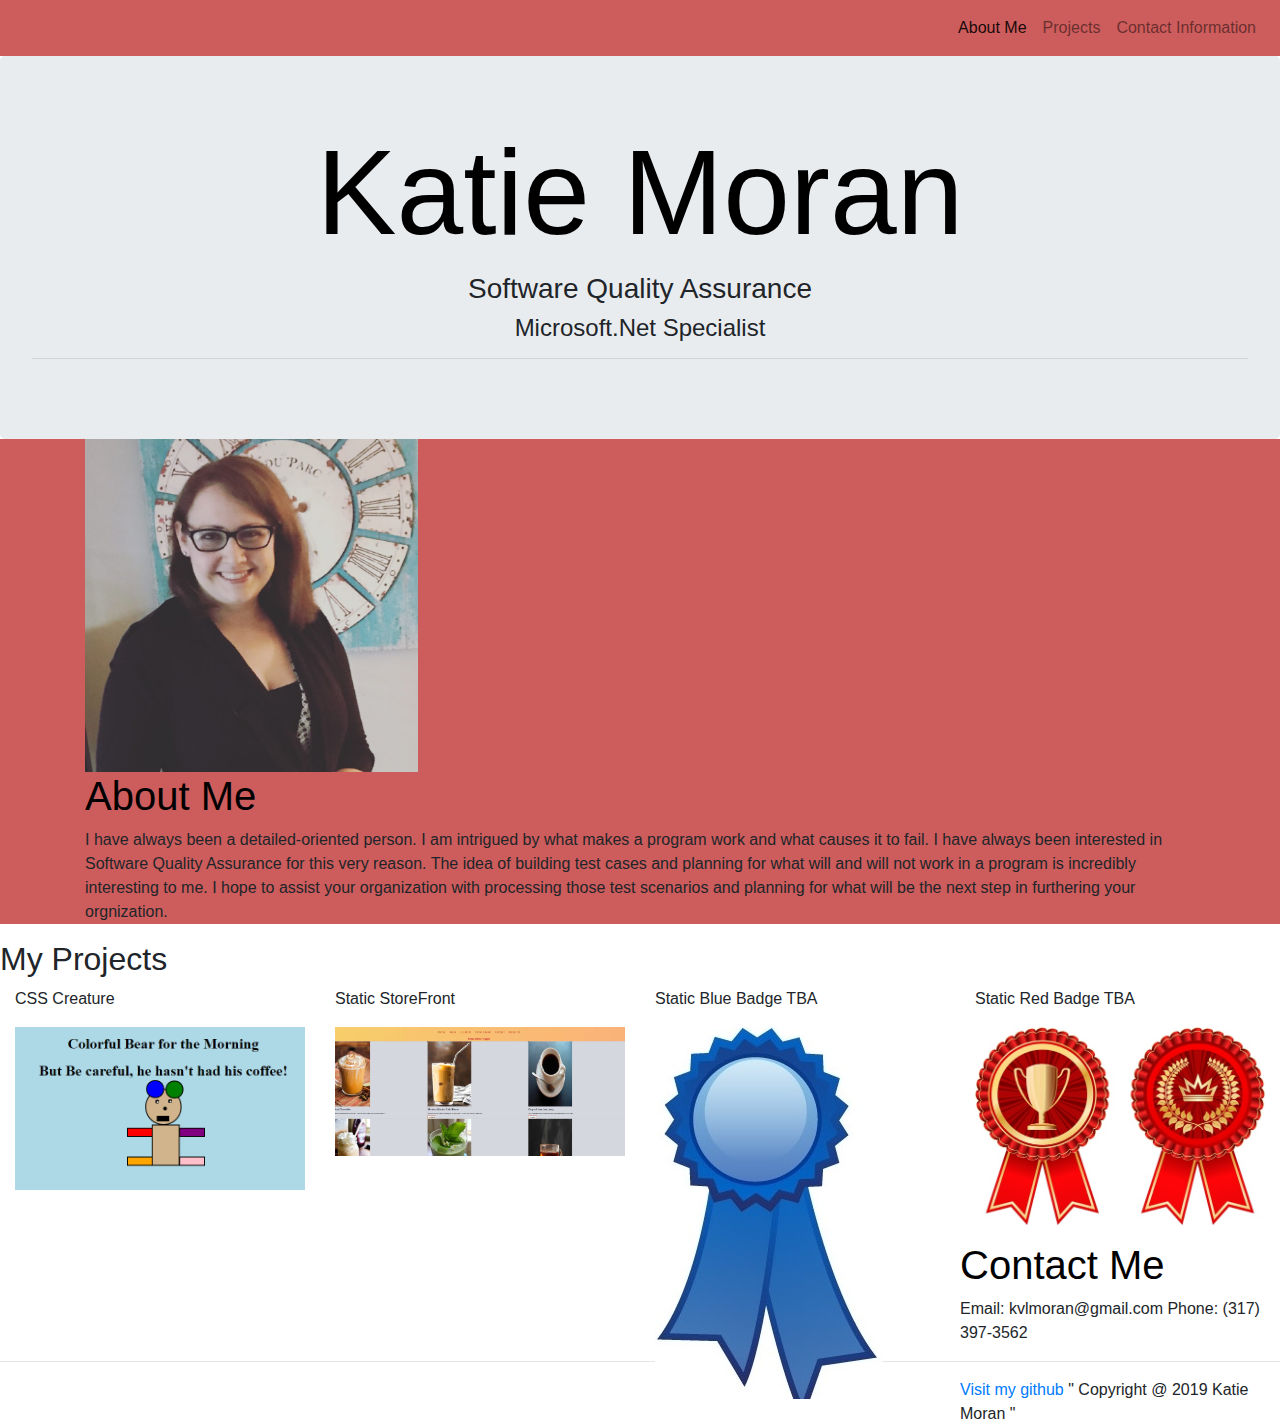
==== index.html @ 7921e385 "initial push" ====
<!DOCTYPE html>
<html lang="en">
<head>
    <meta charset="UTF-8">
    <meta name="viewport" content="width=
    , initial-scale=1.0">
    <meta http-equiv="X-UA-Compatible" content="ie=edge">
    <link rel="stylesheet" href="https://stackpath.bootstrapcdn.com/bootstrap/4.3.1/css/bootstrap.min.css" integrity="sha384-ggOyR0iXCbMQv3Xipma34MD+dH/1fQ784/j6cY/iJTQUOhcWr7x9JvoRxT2MZw1T" crossorigin="anonymous">
    <link rel='stylesheet' href='styles.css'/>
    <title>MyPortfolio</title>
    
    <nav class="navbar navbar-expand-lg navbar-light bg-light">
      <a class="navbar-brand" href="home.html"></Menu></a>
      <button class="navbar-toggler" type="button" data-toggle="collapse" data-target="#navbarNav" aria-controls="navbarNav" aria-expanded="false" aria-label="Toggle navigation">
        <span class="navbar-toggler-icon"></span>
      </button>
      <div class="collapse navbar-collapse" id="navbarNav text-center">
        <ul class="navbar-nav ml-auto">
                        <li class="nav-item active">
                          <a class="nav-link text-center" href="#MyAboutMe">About Me<span class="sr-only">(current)</span></a>
                        </li>
                        <li class="nav-item">
                          <a class="nav-link text-center" href="#MyProjects">Projects</a>
                        </li><li class="nav-item">
                          <li class="nav-item">
                        <a class="nav-link text-center" href="#ContactMe">Contact Information</a>
                     </li>
                      </ul>
                    </div>
                  </nav>
                
            <Header id="My Header">

            <div class="jumbotron text-center">
                    <h2 class="display-4">Katie Moran</h2>
                    <h3>Software Quality Assurance</h3>
                    <h4>Microsoft.Net Specialist</h4>
                    <hr class="my-3">
                    <p></p>
                    </div>
        </Header>
   
        <Section class= "MyAboutMe">
        <div class = "container">
            <div style ="display:in-line-block;">
              <img width = "30%" src = "My Picture.jpg" alt = "Picture of Me">
              <h1 class = "display-5">About Me</h1>
              
              <p> 
                  I have always been a detailed-oriented person.  I am intrigued by what makes a program work and what causes it to fail.
                  I have always been interested in Software Quality Assurance for this very reason.  The idea of building test cases and planning
                  for what will and will not work in a program is incredibly interesting to me.  I hope to assist your organization with processing those
                  test scenarios and planning for what will be the next step in furthering your orgnization.  
              </p>
            </div>
        </div>
      </section>
    
      
    <Section id="MyProjects">
      <h2>My Projects</h2>
      <div class = "container1"></div>
      <div class = "container portfolio-img-div"></div>
      <div class = "row"></div>
      <div class = "col-xs-12 col-sm-12 col-md-6 col-lg-4">
      <p class = "project-title">CSS Creature</p>  
        <a class ="project-cover" href= "https://codepen.io/kvlmoran85/pen/XWrPMBY" target="_blank">
        <img id="colorful bear" class ="img-fluid" src = "csscreatureimg.PNG" alt="Cover image of CSS Creature (Colorful Bear)">
      </a>
      <p></p>
      </div>
      </div>

      <div class = "container2"></div>
      <div class = "container portfolio-img-div"></div>
      <div class = "row"></div>
      <div class = "col-xs-12 col-sm-12 col-md-6 col-lg-4">
      <p class = "project-title">Static StoreFront</p>  
        <a class ="project-cover" href= "https://codepen.io/kvlmoran85/pen/oNvJwob?editors=1100" target="_blank">
        <img id="Static StoreFront" class ="img-fluid" src = "staticstorefront.PNG" alt="Cover image of Central Center Perk Page (Colorful Bear)">
      </a>
      <p></p>
      </div>
      </div>

      <div class = "container3"></div>
      <div class = "container portfolio-img-div"></div>
      <div class = "row"></div>
      <div class = "col-xs-12 col-sm-12 col-md-6 col-lg-4">
      <p class = "project-title">Static Blue Badge TBA</p>  
        <a class ="project-cover" href= "https://codepen.io/kvlmoran85/pen/oNvJwob?editors=1100" target="_blank">
        <img id="Static StoreFront" class ="img-fluid" src = "blueribbon.jpg" alt="Blue Ribbon">
      </a>
      <p></p>
      </div>
      </div>

      <div class = "container4"></div>
      <div class = "container portfolio-img-div"></div>
      <div class = "row"></div>
      <div class = "col-xs-12 col-sm-12 col-md-6 col-lg-4">
      <p class = "project-title">Static Red Badge TBA</p>  
        <a class ="project-cover" href= "https://codepen.io/kvlmoran85/pen/oNvJwob?editors=1100" target="_blank">
        <img id="Static StoreFront" class ="img-fluid" src = "redribbons.jpg" alt="Red Ribbon">
      </a>
      <p></p>
      </div>
      </div>
    </Section>

    <br>

    <Section id= "ContactMe">
        <div class = "containercontact">
        <h2 class = "display-5">Contact Me</h2>
        <p> 
            <td>Email: kvlmoran@gmail.com</td>
            <td>Phone: (317) 397-3562</td>
        </p>

    </Section>
  
    <Section id = "MyFooter">
    <footer id="MyFooter">
  

        <hr>      <a href="https://github.com/KLMoran85">Visit my github</a>
        "
                Copyright @ 2019 Katie Moran
                "
                <br>
         
      </footer>
    </Section>

   
    
</head> 
<body>
<script src="https://code.jquery.com/jquery-3.3.1.slim.min.js" integrity="sha384-q8i/X+965DzO0rT7abK41JStQIAqVgRVzpbzo5smXKp4YfRvH+8abtTE1Pi6jizo" crossorigin="anonymous"></script>
<script src="https://cdnjs.cloudflare.com/ajax/libs/popper.js/1.14.7/umd/popper.min.js" integrity="sha384-UO2eT0CpHqdSJQ6hJty5KVphtPhzWj9WO1clHTMGa3JDZwrnQq4sF86dIHNDz0W1" crossorigin="anonymous"></script>
<script src="https://stackpath.bootstrapcdn.com/bootstrap/4.3.1/js/bootstrap.min.js" integrity="sha384-JjSmVgyd0p3pXB1rRibZUAYoIIy6OrQ6VrjIEaFf/nJGzIxFDsf4x0xIM+B07jRM" crossorigin="anonymous"></script>
</body>
</html>
---- styles.css ----
.navbar {
background-color: indianred !important;
text-align: center !important;

}

.jumbotron {
background-image: url("https://makebackground.io/backgrounds/autumn-leaves/index.jpg");
background-size: cover;
margin-bottom: 0px;
}
.display-4 {
    font-size: 7.5rem;
    font-weight: 300;
    font-family: sans-serif;
    line-height: 1.2;
    color: black;
}
.display-5 {
    font-size: 2.5rem;
    /*font-weight: 300;
    font-family: sans-serif;
    line-height: 1.2;*/
    color: black;
}
.MyAboutMe {
    background-color: indianred;
}


.col-xs-12.col-sm-12.col-md-6.col-lg-4 {
    /* display: none; */
    float: left;
    width: 25%;

}

.ContactMe {
  
}
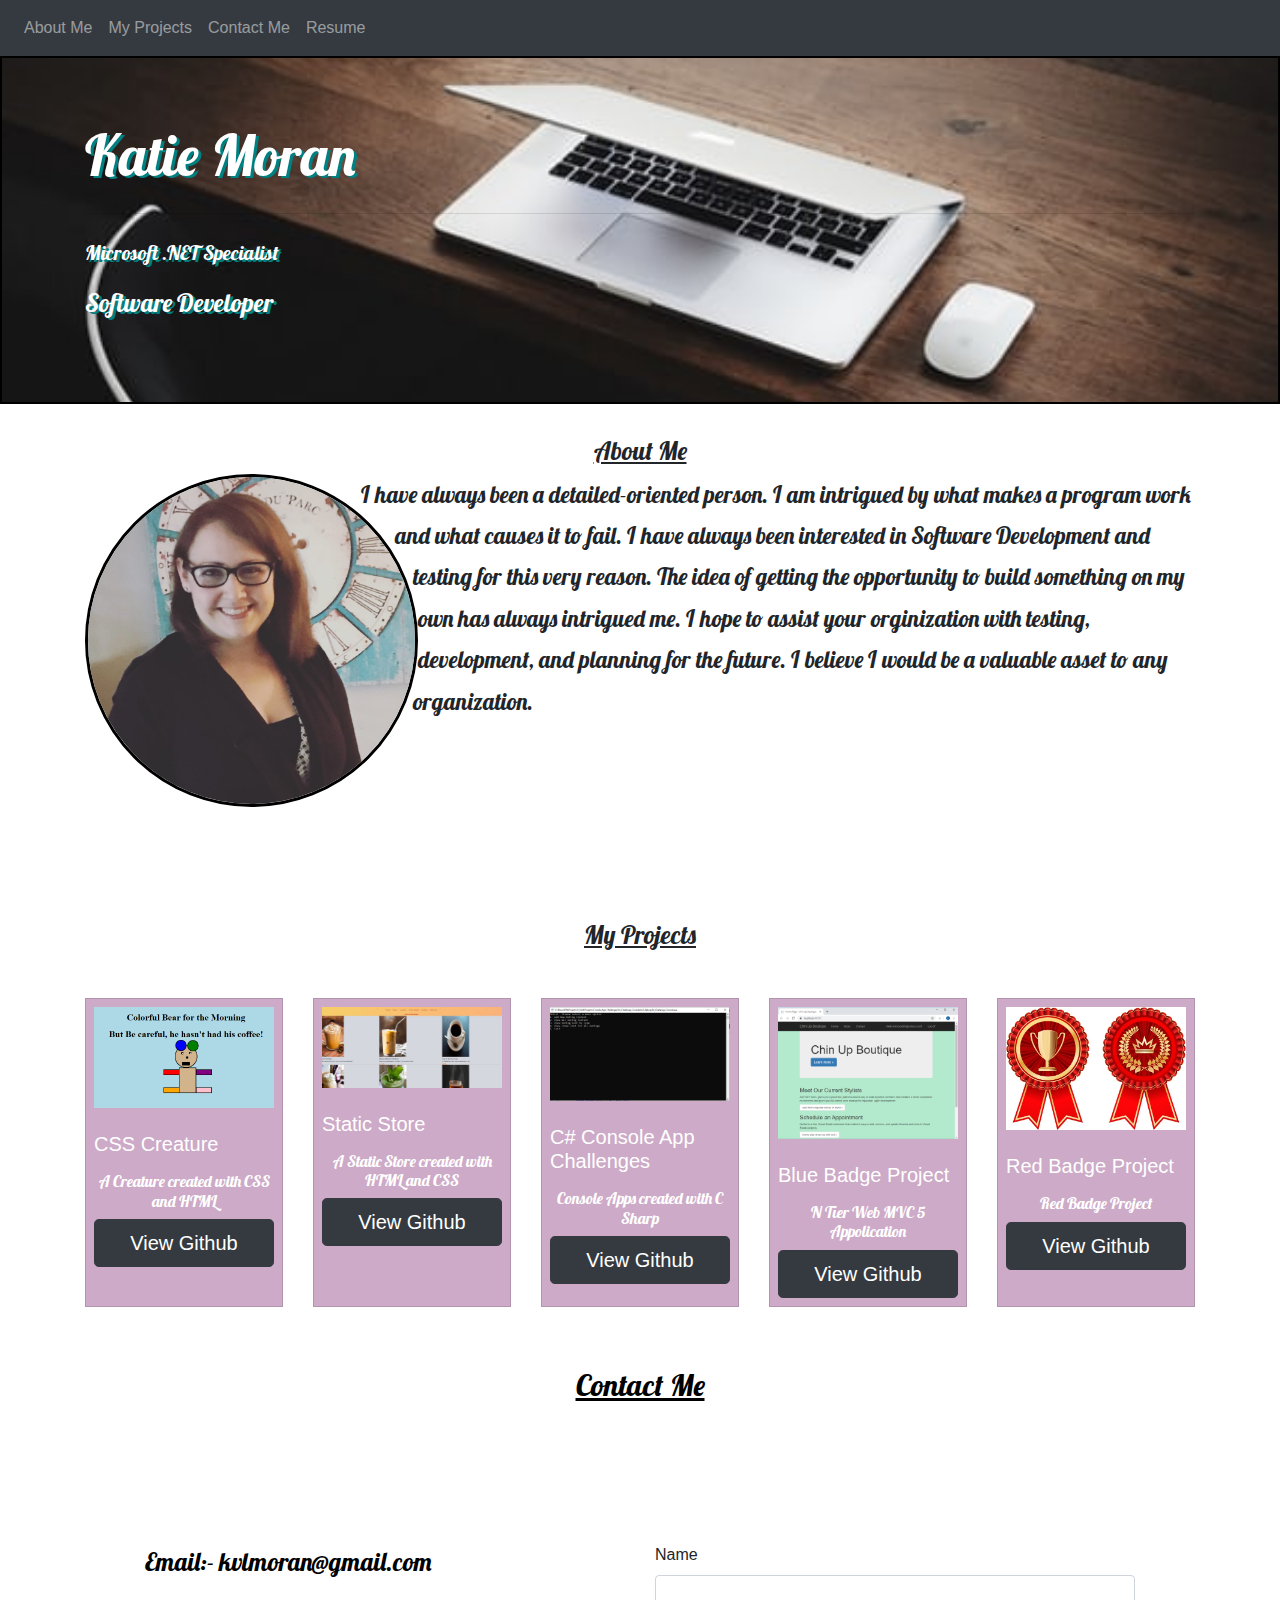
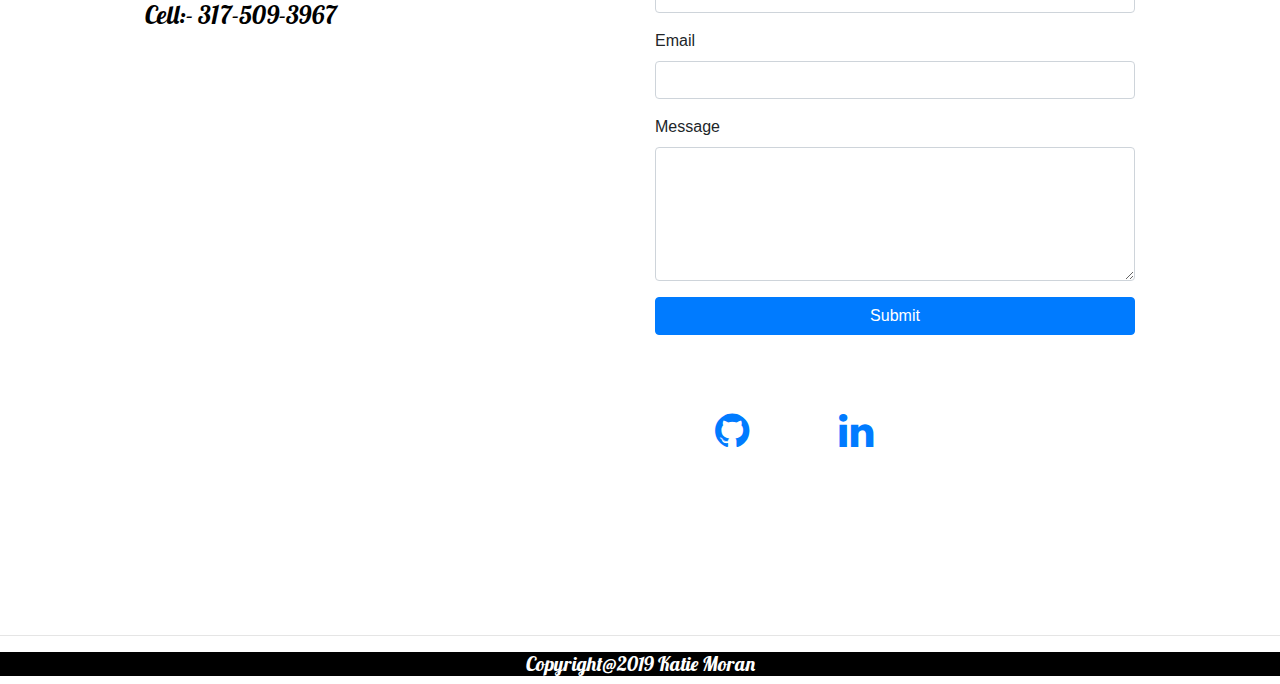
==== commit af3e1e90: "first commit" ====
--- a/index.html
+++ b/index.html
@@ -2,140 +2,153 @@
 <html lang="en">
 <head>
     <meta charset="UTF-8">
-    <meta name="viewport" content="width=
-    , initial-scale=1.0">
+    <meta name="viewport" content="width=device-width, initial-scale=1">
     <meta http-equiv="X-UA-Compatible" content="ie=edge">
     <link rel="stylesheet" href="https://stackpath.bootstrapcdn.com/bootstrap/4.3.1/css/bootstrap.min.css" integrity="sha384-ggOyR0iXCbMQv3Xipma34MD+dH/1fQ784/j6cY/iJTQUOhcWr7x9JvoRxT2MZw1T" crossorigin="anonymous">
+    <link rel="stylesheet" href="https://cdnjs.cloudflare.com/ajax/libs/font-awesome/4.7.0/css/font-awesome.min.css">
     <link rel='stylesheet' href='styles.css'/>
+    <link href="https://fonts.googleapis.com/css?family=Lobster&display=swap" rel="stylesheet">
     <title>MyPortfolio</title>
     
-    <nav class="navbar navbar-expand-lg navbar-light bg-light">
-      <a class="navbar-brand" href="home.html"></Menu></a>
-      <button class="navbar-toggler" type="button" data-toggle="collapse" data-target="#navbarNav" aria-controls="navbarNav" aria-expanded="false" aria-label="Toggle navigation">
+    <nav class="navbar navbar-expand-sm navbar-dark bg-dark">
+      <button class="navbar-toggler" data-toggle="collapse" data-target="#navbarMenu">
         <span class="navbar-toggler-icon"></span>
       </button>
-      <div class="collapse navbar-collapse" id="navbarNav text-center">
-        <ul class="navbar-nav ml-auto">
-                        <li class="nav-item active">
-                          <a class="nav-link text-center" href="#MyAboutMe">About Me<span class="sr-only">(current)</span></a>
-                        </li>
-                        <li class="nav-item">
-                          <a class="nav-link text-center" href="#MyProjects">Projects</a>
-                        </li><li class="nav-item">
-                          <li class="nav-item">
-                        <a class="nav-link text-center" href="#ContactMe">Contact Information</a>
-                     </li>
-                      </ul>
-                    </div>
-                  </nav>
-                
-            <Header id="My Header">
+      <div class="collapse navbar-collapse" id="navbarMenu">
+          <ul class="navbar-nav">
+            <li class="nav-item"><a href="#AboutMe" class="nav-link">About Me</a></li>
+            <li class="nav-item"><a href="#MyProjects" class="nav-link">My Projects</a></li>
+            <li class="nav-item"><a href="#ContactMe" class="nav-link">Contact Me</a></li>
+            <li class="nav-item"><a href="https://docs.google.com/document/d/1msZIhB4p-PyJ0lLPTtXQ1S486ujtbVT2tB6QddEySMI/" class="nav-link" target="_blank">Resume</a></li>
+               </ul>
+          </nav>
+        </div>
+        <div class="jumbotron jumbotron-fluid">
+            <div class="container">
+            <h1 class="display-4">Katie Moran</h1>
+            <hr class="my-4">
+            <p class="lead">Microsoft .NET Specialist</p>
+            <p>Software Developer</p>
+          </div>
+        </div>  
 
-            <div class="jumbotron text-center">
-                    <h2 class="display-4">Katie Moran</h2>
-                    <h3>Software Quality Assurance</h3>
-                    <h4>Microsoft.Net Specialist</h4>
-                    <hr class="my-3">
-                    <p></p>
-                    </div>
-        </Header>
-   
-        <Section class= "MyAboutMe">
-        <div class = "container">
-            <div style ="display:in-line-block;">
-              <img width = "30%" src = "My Picture.jpg" alt = "Picture of Me">
-              <h1 class = "display-5">About Me</h1>
-              
-              <p> 
-                  I have always been a detailed-oriented person.  I am intrigued by what makes a program work and what causes it to fail.
-                  I have always been interested in Software Quality Assurance for this very reason.  The idea of building test cases and planning
-                  for what will and will not work in a program is incredibly interesting to me.  I hope to assist your organization with processing those
-                  test scenarios and planning for what will be the next step in furthering your orgnization.  
-              </p>
+        <div class="container">
+          <div class id="AboutMe">
+            <h2 class="display-5 text-center">About Me</h2>
+            <img src="My Picture.jpg" class="rounded-circle" alt="MyPic">
+            <p2> 
+                I have always been a detailed-oriented person.  I am intrigued by what makes a program work and what causes it to fail.
+                I have always been interested in Software Development and testing for this very reason.  The idea of getting the opportunity to build something
+                on my own has always intrigued me.  I hope to assist your orginization with testing, development, and planning for the future.  I believe I would be a valuable
+                asset to any organization.
+            </p2>
+          </div>
+        </div>
+      </br>
+
+
+      </br>
+
+        <div class="container">
+          <div class id="MyProjects">
+            <h2 class="display-5 text-center"> My Projects</h2>
+          </div>
+        </div>
+        
+        <div class="container mt-5">
+         <div class="card-deck border-primary">
+          <div class="card cardSet1 text-white">
+            <div class="card-body">
+            <img src="csscreatureimg.PNG" class="img-fluid" alt="CSSCreature"/>
+            <h5 class="card-title mt-4">CSS Creature</h5>
+            <h6 class="card-text mt-3">A Creature created with CSS and HTML</h6>
+            <a href="https://github.com/KLMoran85/CSS-Creature" class="btn btn-dark btn-lg">View Github</a>
+          </div>
+        </div>
+          <div class="card cardSet2 text-white">
+              <div class="card-body">
+           <img src="staticstorefront.PNG" class="img-fluid" alt="StaticStore"/>
+          <h5 class="card-title mt-4">Static Store</h5>
+                <h6 class="card-text mt-3">A Static Store created with HTML and CSS</h6>
+                <a href="https://github.com/KLMoran85/Static-Store" class="btn btn-dark btn-lg style=font-family:courier;">View Github</a>
+          </div>
+        </div>
+          <div class="card cardSet3 text-white">
+              <div class="card-body"> 
+          <img src="ConsoleAppChallenges.PNG" class="img-fluid" alt="CSharpConsoleApps"/>
+            <h5 class="card-title mt-4">C# Console App Challenges</h5>
+              <h6 class="card-text mt-3">Console Apps created with C Sharp</h6>
+              <a href="https://github.com/KLMoran85/Console_App_Challenges" class="btn btn-dark btn-lg">View Github</a>
             </div>
+          </div>
+            <div class="card cardSet4 text-white">
+                <div class="card-body">
+            <img src="BlueBadgeProject.PNG" class="img-fluid" alt="BlueBadgeProject"/>
+          <h5 class="card-title mt-4">Blue Badge Project</h5>
+         <h6 class="card-text mt-3">N Tier Web MVC 5 Appolication</h6>
+         <a href="#" class="btn btn-dark btn-lg">View Github</a>
+         </div>
+            </div>
+         <div class="card cardSet5 text-white">
+            <div class="card-body">
+              <img src="redribbons.jpg" class="img-fluid" alt="RedBadgeProject"/>
+              <h5 class="card-title mt-4">Red Badge Project</h5>
+              <h6 class="card-text mt-3">Red Badge Project</h6>
+              <a href="#" class="btn btn-dark btn-lg">View Github</a>
+            </div>
+            </div>
+          </div>
         </div>
-      </section>
-    
-      
-    <Section id="MyProjects">
-      <h2>My Projects</h2>
-      <div class = "container1"></div>
-      <div class = "container portfolio-img-div"></div>
-      <div class = "row"></div>
-      <div class = "col-xs-12 col-sm-12 col-md-6 col-lg-4">
-      <p class = "project-title">CSS Creature</p>  
-        <a class ="project-cover" href= "https://codepen.io/kvlmoran85/pen/XWrPMBY" target="_blank">
-        <img id="colorful bear" class ="img-fluid" src = "csscreatureimg.PNG" alt="Cover image of CSS Creature (Colorful Bear)">
-      </a>
-      <p></p>
-      </div>
-      </div>
-
-      <div class = "container2"></div>
-      <div class = "container portfolio-img-div"></div>
-      <div class = "row"></div>
-      <div class = "col-xs-12 col-sm-12 col-md-6 col-lg-4">
-      <p class = "project-title">Static StoreFront</p>  
-        <a class ="project-cover" href= "https://codepen.io/kvlmoran85/pen/oNvJwob?editors=1100" target="_blank">
-        <img id="Static StoreFront" class ="img-fluid" src = "staticstorefront.PNG" alt="Cover image of Central Center Perk Page (Colorful Bear)">
-      </a>
-      <p></p>
-      </div>
-      </div>
-
-      <div class = "container3"></div>
-      <div class = "container portfolio-img-div"></div>
-      <div class = "row"></div>
-      <div class = "col-xs-12 col-sm-12 col-md-6 col-lg-4">
-      <p class = "project-title">Static Blue Badge TBA</p>  
-        <a class ="project-cover" href= "https://codepen.io/kvlmoran85/pen/oNvJwob?editors=1100" target="_blank">
-        <img id="Static StoreFront" class ="img-fluid" src = "blueribbon.jpg" alt="Blue Ribbon">
-      </a>
-      <p></p>
-      </div>
-      </div>
-
-      <div class = "container4"></div>
-      <div class = "container portfolio-img-div"></div>
-      <div class = "row"></div>
-      <div class = "col-xs-12 col-sm-12 col-md-6 col-lg-4">
-      <p class = "project-title">Static Red Badge TBA</p>  
-        <a class ="project-cover" href= "https://codepen.io/kvlmoran85/pen/oNvJwob?editors=1100" target="_blank">
-        <img id="Static StoreFront" class ="img-fluid" src = "redribbons.jpg" alt="Red Ribbon">
-      </a>
-      <p></p>
-      </div>
-      </div>
-    </Section>
-
-    <br>
-
-    <Section id= "ContactMe">
-        <div class = "containercontact">
-        <h2 class = "display-5">Contact Me</h2>
-        <p> 
-            <td>Email: kvlmoran@gmail.com</td>
-            <td>Phone: (317) 397-3562</td>
-        </p>
-
-    </Section>
-  
-    <Section id = "MyFooter">
-    <footer id="MyFooter">
   
 
-        <hr>      <a href="https://github.com/KLMoran85">Visit my github</a>
-        "
-                Copyright @ 2019 Katie Moran
-                "
-                <br>
-         
-      </footer>
-    </Section>
-
-   
-    
+      <div class="container">
+        <div class id="ContactMe">
+            <h1 class="display text-center">Contact Me</h1>
+         <div class="container contact-form"></div>
+            <div class="row">
+              <div class="col-md-6">
+                <p class="contact-text">Email:- kvlmoran@gmail.com</p>
+                <p class="contact-text">Cell:- 317-509-3967</p>
+              </div>
+                  <div class="col-md-6">
+                    <div class="form-group">
+                      <label>Name</label>
+                      <input type="text" class="form-control">
+                    </div>
+                    <div class="form-group">
+                        <label>Email</label>
+                        <input type="text" class="form-control">
+                      </div>
+                      <form action="https://formspree.io/xnqaeyob" method="POST">
+                      <div class="form-group">
+                          <label>Message</label>
+                          <textarea class="form-control" rows="5" ></textarea>
+                        </div>
+                        <div class="form-group">
+                   <button class="btn btn-primary btn-block">Submit</button>
+                    </div>
+                        
+                <a href="https://github.com/KLMoran85" class="fa fa-github"></a>
+                <a href="https://www.linkedin.com/in/katie-moran-430b0b123/" class="fa fa-linkedin"></a>
+              </div>
+            </div>
+            </div>
+        </div>       
+      </div>
+    </div>
+      
+      <br>
+      <br>
+      <hr>
+      <footer>
+        <div class id="footer">
+         <h5>Copyright@2019 Katie Moran</h6>
+        </div>
+        </footer>
+     
+          
 </head> 
+<script type="text/javascript" src='js/main.js'></script>
 <body>
 <script src="https://code.jquery.com/jquery-3.3.1.slim.min.js" integrity="sha384-q8i/X+965DzO0rT7abK41JStQIAqVgRVzpbzo5smXKp4YfRvH+8abtTE1Pi6jizo" crossorigin="anonymous"></script>
 <script src="https://cdnjs.cloudflare.com/ajax/libs/popper.js/1.14.7/umd/popper.min.js" integrity="sha384-UO2eT0CpHqdSJQ6hJty5KVphtPhzWj9WO1clHTMGa3JDZwrnQq4sF86dIHNDz0W1" crossorigin="anonymous"></script>
--- a/styles.css
+++ b/styles.css
@@ -1,40 +1,175 @@
-.navbar {
-background-color: indianred !important;
-text-align: center !important;
 
+.body {
+    font-family: 'Lobster', cursive;
 }
 
-.jumbotron {
-background-image: url("https://makebackground.io/backgrounds/autumn-leaves/index.jpg");
-background-size: cover;
-margin-bottom: 0px;
+h1.display.text-center{
+    font-family: 'Lobster', cursive;
+    color: black;
+    text-shadow: none !important;
+    text-decoration: underline;
 }
-.display-4 {
-    font-size: 7.5rem;
-    font-weight: 300;
-    font-family: sans-serif;
-    line-height: 1.2;
+
+p.contact-text {
+    font-family: 'Lobster', cursive;
+    font-size: 25px;
     color: black;
-}
-.display-5 {
-    font-size: 2.5rem;
-    /*font-weight: 300;
-    font-family: sans-serif;
-    line-height: 1.2;*/
-    color: black;
-}
-.MyAboutMe {
-    background-color: indianred;
+    text-shadow: none !important;
+    text-align: left;
 }
 
 
-.col-xs-12.col-sm-12.col-md-6.col-lg-4 {
-    /* display: none; */
-    float: left;
-    width: 25%;
-
+.jumbotron {
+background-image: url('retrochairportfoliophoto.jfif');
+background-attachment: fixed;
+background-position: center top;
+background-size: contain;
+border-color: black;
+border: 2px solid black;
 }
 
-.ContactMe {
+h1 {
+    font-family: 'Lobster', cursive;
+    font-size: 30px;
+    color: white;
+    text-shadow: 3px 2px teal;
+    text-align: left;
+}
+
+p {
+    font-family: 'Lobster', cursive;
+    font-size: 25px;
+    color: white;
+    text-shadow: 3px 2px teal;
+    text-align: left;
+}
+
+p {
+    font-family: 'Lobster', cursive;
+    font-size: 25px;
+    color: white;
+    text-shadow: 3px 2px teal;
+    text-align: left;
+}
+
+h2 {
+    font-family: 'Lobster', cursive;
+    font-size: 25px;
+    text-transform: capitalize;
+    text-decoration: underline;
+}
+
+img.rounded-circle {
+    max-width: 30%;
+    float: left;
+    shape-outside: circle(50%);
+    border-color: black;
+    border: 3px solid black;
+}
+
+p2 {
+    font-family: 'Lobster', cursive;
+    font-size: 23px;
+    line-height: 1.8;
+}
+
+.card-body {
+    font-family: helvetica;
+    padding: 0.5rem;
+}
+
+.card {
+    background-color: #fff;
+    border: 1px solid rgba(0,0,0,.125);
+    border-radius: 0;
+}
+
+.cardSet1 {
+    background-color: #CDAAC7;
+}
+.cardSet2 {
+    background-color: #CDAAC7;
+}
+.cardSet3 {
+    background-color: #CDAAC7;
+}
+.cardSet4 {
+    background-color: #CDAAC7;
+}
+.cardSet5 {
+    background-color: #CDAAC7;
+}
+
+.h5.card-title {
+    font-size: 2rem;
+}
+.h6.card-text {
+line-height: 5rem;
+font-family: helvetica;
+}
+.btn {
+    font-family: helvetica;
+    display: flex;
+    justify-content: center;
+}
+
+div#MyProjects {
+    text-align: center;
+    margin-top: 150px !important;
+}
+
+#ContactMe {
+    padding: 60px;
+ 
+}
+
+.contact-form {
+
+    margin-top: 100px;
+    padding: 20px;
+    color: black;
+}
+
+
+.fa {
+    padding: 60px;
+    font-size: 40px;
+    width: 60px;
+    text-align: right;
+    text-decoration: none;
+}
+
+h6 {
+    font-family: 'Lobster', cursive;
+    text-align: center;
+    
+}
+
+#footer {
+    text-align: center;
+    font-family: 'Lobster', cursive;
+    background-color: black;
+    color: white;
+    font-size: 20px;
+    
+}
+
+
+
+
+
+
+
+
+
+
+
+
+
+
+
+
+
+
+
   
-}
